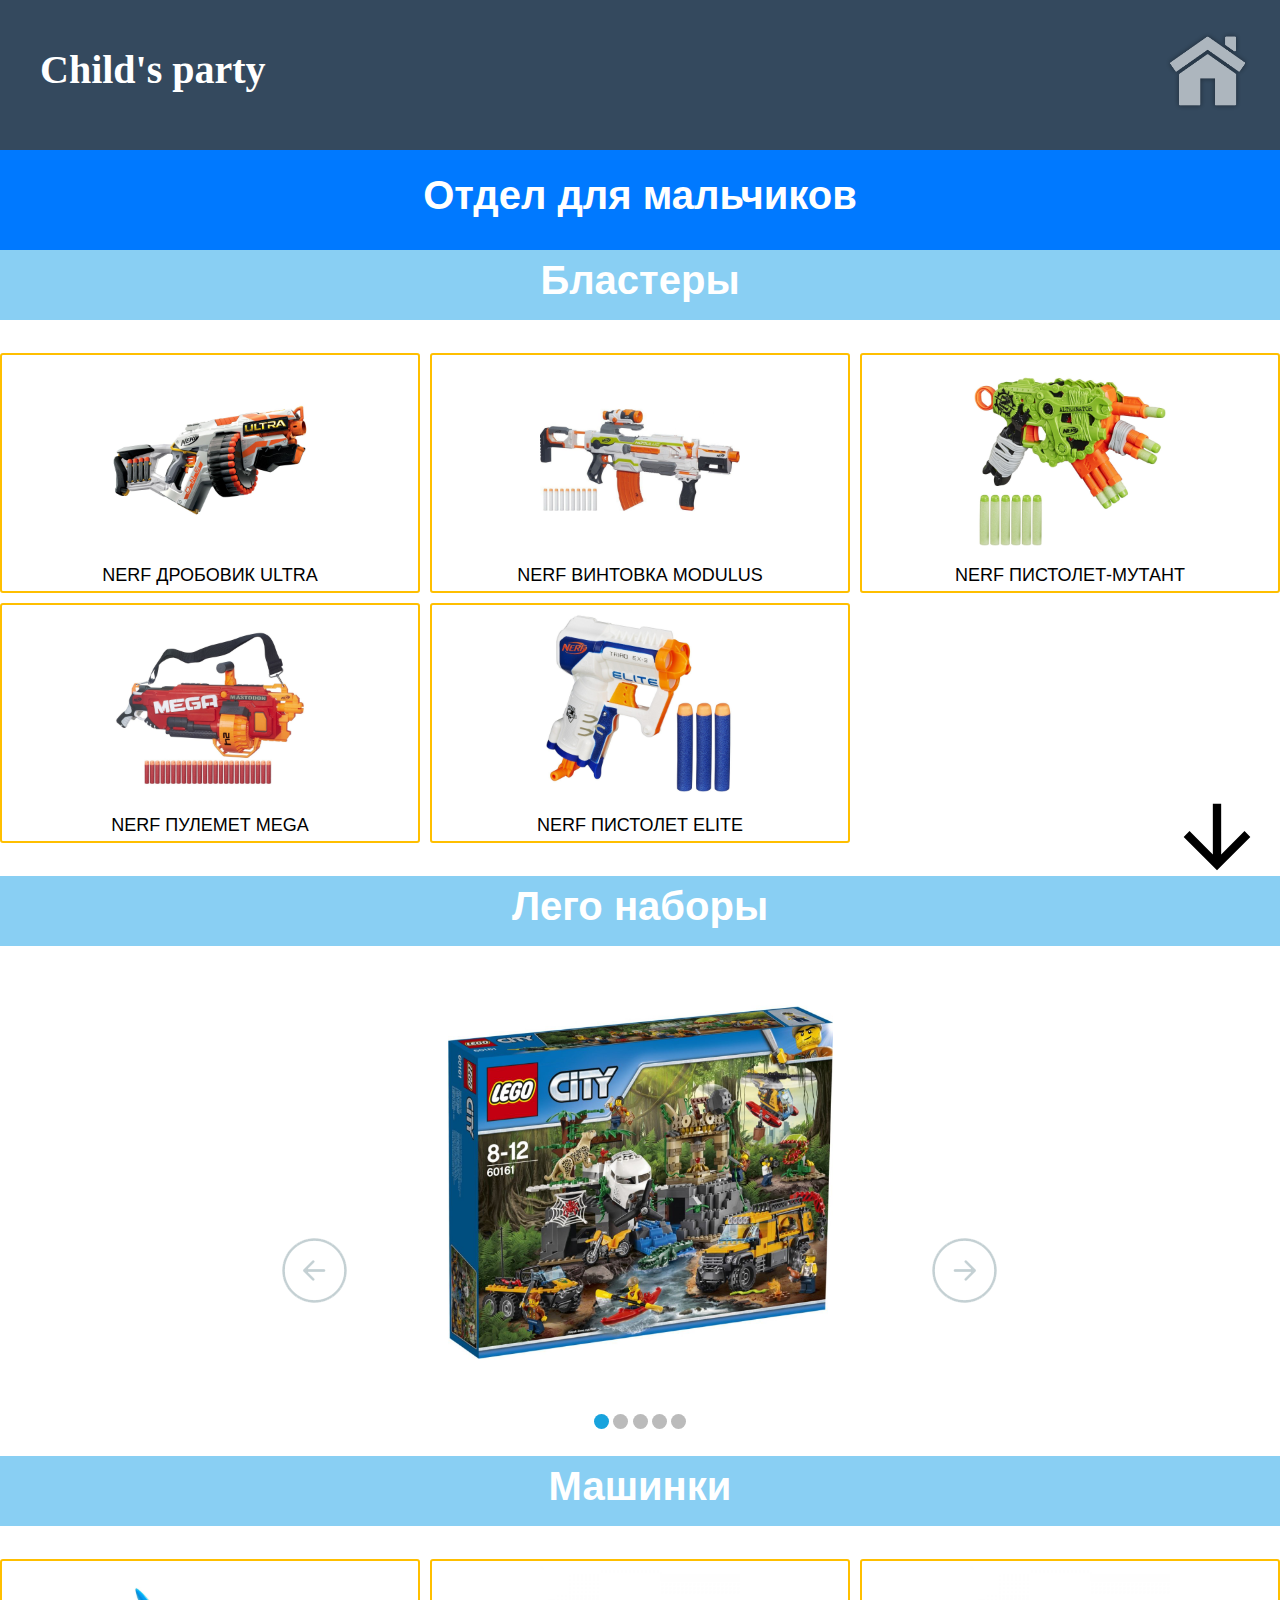
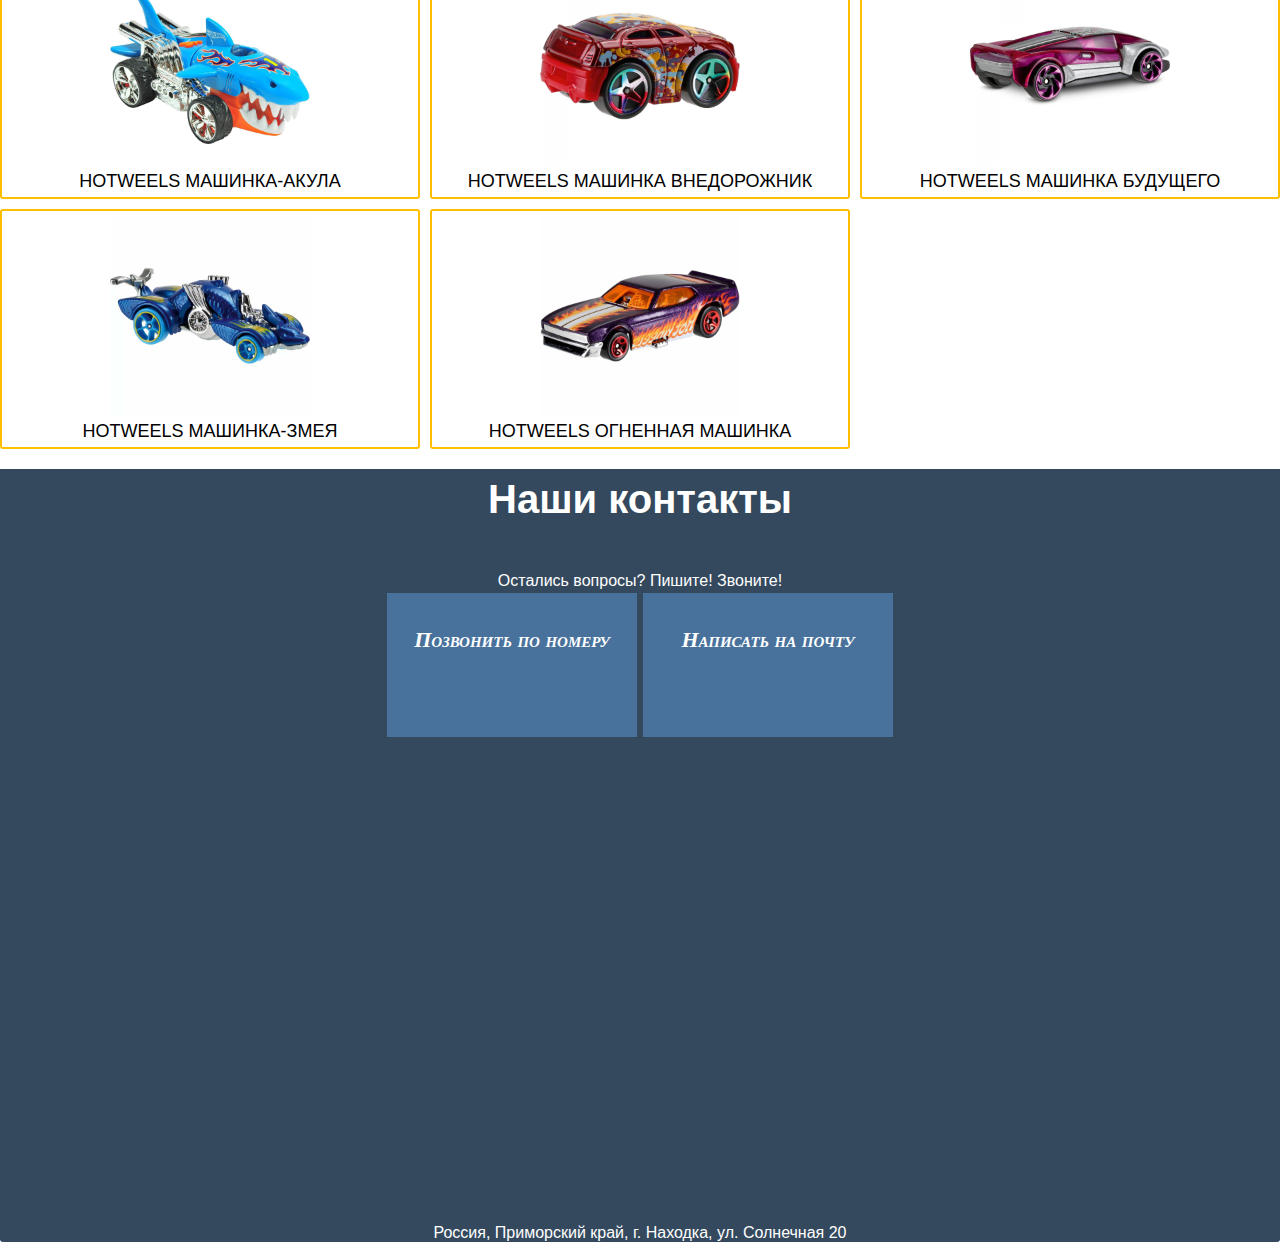
==== Man.html @ 234c5cb8 "Add files via upload" ====
<!DOCTYPE html> <!-- Тип документа для браузера -->
<html lang="rus"> <!-- самый главный тег -->
  <head> <!-- Вся техническая информация о странице-->
    <meta charset="utf-8"> <!-- Кодировка странциы-->
    <title> Магазин игрушек Child's party </title> <!-- Заголовок страницы -->
    <link rel="icon" type="image/png" href="https://png.pngtree.com/png-clipart/20190904/original/pngtree-color-overlay-png-image_4490293.jpg"><!--тег для фавикона с использованием  -->
    <link rel ="stylesheet" href="Man.css">
    <nav>
      <label class="logo">Child's party</label>
      <a href="index.html"><img id="back" src="img/goback.jpg" alt="back"></a>
    </nav>
  </head>
  <body> <!--Тело веб-страницы -->


<main>
  <a href="#Содерж"><svg id="backToTopButton" onclick="backToTop()" xmlns="http://www.w3.org/2000/svg"
      class="page-up" height="24" fill="#91D88" viewBox="0 -960 960 960" width="24">
      <path d="M440-160v-487L216-423l-56-57 320-320 320 320-56 57-224-224v487h-80Z"/></svg>
  </a>
  <h2 id="Category">
    Отдел для мальчиков
  </h2>
  <article>
    <section>
        <h2 id="Dolls">Бластеры</h2>
          <div class="container">
            <div class="image-container">
              <img src="img/shotgun.jpg" alt="Alt text">
              <figcaption>Nerf дробовик ultra</figcaption>
            </div>
            <div class="image-container">
              <img src="img/rifle.jpg" alt="Alt text">
              <figcaption>NERF Винтовка MODULUS</figcaption>
            </div>
            <div class="image-container">
              <img src="img/zombi.jpg" alt="Alt text">
              <figcaption>Nerf пистолет-мутант</figcaption>
            </div>
            <div class="image-container">
              <img src="img/mega.jpg" alt="Alt text">
              <figcaption>nerf пулемет mega</figcaption>
            </div>
            <div class="image-container">
              <img src="img/pistol.jpg" alt="Alt text">
              <figcaption>nerf пистолет elite</figcaption>
 </div>

 <!-- Повторяйте эту структуру для других картинок -->
</div>
    </section>
    <section>
    <h2>Лего наборы</h2><!--тег заголовка размера h2 и id дял якоря-->
    <div class="all1">
      <input checked type="radio" name="respond" id="desktop1">
        <article id="slider1">
            <input checked type="radio" name="slider1" id="switch11">
            <input type="radio" name="slider1" id="switch21">
            <input type="radio" name="slider1" id="switch31">
            <input type="radio" name="slider1" id="switch41">
            <input type="radio" name="slider1" id="switch51">
          <div id="slides1">
            <div id="overflow1">
              <div class="image1">
                <article><img src="img/lego1.jpg"></article>
                <article><img src="img/lego2.jpg"></article>
                <article><img src="img/lego3.jpg"></article>
                <article><img src="img/lego4.jpg"></article>
                <article><img src="img/lego5.jpg"></article>
              </div>
            </div>
          </div>
          <div id="controls1">
            <label for="switch11"></label>
            <label for="switch21"></label>
            <label for="switch31"></label>
            <label for="switch41"></label>
            <label for="switch51"></label>
          </div>
          <div id="active1">
            <label for="switch11"></label>
            <label for="switch21"></label>
            <label for="switch31"></label>
            <label for="switch41"></label>
            <label for="switch51"></label>
          </div>
        </article>
    </div>
    </section>
    <section>
    <h2>Машинки</h2><!--тег заголовка размера h2 и id дял якоря-->
      <div class="container">
        <div class="image-container">
          <img src="img/weel1.jpg" alt="Alt text">
          <figcaption>Hotweels машинка-акула</figcaption>
        </div>
        <div class="image-container">
          <img src="img/weel2.jpg" alt="Alt text">
          <figcaption>Hotweels машинка внедорожник</figcaption>
        </div>
        <div class="image-container">
          <img src="img/weel3.jpg" alt="Alt text">
          <figcaption>Hotweels машинка будущего</figcaption>
        </div>
        <div class="image-container">
          <img src="img/weel4.jpg" alt="Alt text">
          <figcaption>Hotweels машинка-змея</figcaption>
        </div>
        <div class="image-container">
          <img src="img/weel5.jpg" alt="Alt text">
          <figcaption>Hotweels огненная машинка</figcaption>
</div>

<!-- Повторяйте эту структуру для других картинок -->
</div>
    </section>
  </article>
</main>
    <footer><h2 id="Наши-контакты">Наши контакты</h2><!--тег заголовка размера h2 и id дял якоря-->
Остались вопросы? Пишите! Звоните!<br><!--тег для определения аббревиатуры и тег для переноса -->
<address ><a id="tel" href="tel:81947104620">Позвонить по номеру</a><br><!-- ссылка на номер телефона -->
<a id="mail"href="mailto:childrens-party@mail.ru">Написать на почту</a><br><!-- ссылка на почту -->
</address><br>
<iframe src="https://www.google.com/maps/embed?pb=!1m18!1m12!1m3!1d2460.0957995396384!2d132.90099033474206!3d42.83983495773879!2m3!1f0!2f0!3f0!3m2!1i1024!2i768!4f13.1!3m3!1m2!1s0x5fb11542bee66683%3A0x8ac1f5d9f1dd0a6e!2z0YPQuy4g0JrRg9C50LHRi9GI0LXQstCwLCAyMCwg0J3QsNGF0L7QtNC60LAsINCf0YDQuNC80L7RgNGB0LrQuNC5INC60YDQsNC5LCA2OTI5MTk!5e0!3m2!1sru!2sru!4v1701188196283!5m2!1sru!2sru" width="600" height="450" style="border:0;" allowfullscreen="" loading="lazy" referrerpolicy="no-referrer-when-downgrade"></iframe><br>
Россия, Приморский край, г. Находка, ул. Солнечная 20
  </footer>
  <script src="curs.js"></script>
  </body>
</html>
---- Man.css ----
@import url('https://fonts.google.com');
html{
  padding: 0;
  margin: 0;
  margin-top: 0px;
  font-family:'CirceRounded',Arial,sans-serif;
}


h1{
  font-size: 50px;
}
h2{
  text-align: center;
  font-size:40px;
  background-color: #89CFF3;
  color: white;
  height: 70px;
  line-height: 60px;
}

#Category{
  background-color: #0079FF;
  margin: 0;
  z-index: 10;
  height: 100px;
  line-height: 90px;
}
#Dolls{
  margin-top: 0;
}
#Наши-контакты{
  background: #34495e;
  margin-top: 0px;
}
nav {
  font-family: Montserrat;
  height:150px;
  width: 100%;
  background: #34495e;
  position: relative;
  z-index: 444
}
label.logo{
  font-size: 40px;
  font-weight: bold;
  color: white;
  left: 0;
  padding: 0 40px;
  line-height:140px;
}
article img{ /*размер изображений слайдера*/
	width: 70%;
  height:70%;
}

.container {
    display: grid;
    grid-template-columns: repeat(3, 1fr);
    grid-gap: 10px;
    font-size: 0; /* Убираем пробелы между картинками */
}

 .image-container {
    padding: 5px;
    border: 2px solid #FFBF00;
    text-align: center;
    border-radius: 3px;

 }
 .image-container:hover{
   transform: scale(1.03);
   transition: transform 1.3s ;
 }

 .container img {
    width: 200px;
    height: 200px;
 }

 figcaption {
    margin-top: 5px;
    font-size: 18px;
    text-transform: uppercase;
    font-family: 10px/14px 'Montserrat', Arial;
 }
 #back{
   position: absolute;
   height: 80px;
   right: 30px;
   opacity: 0.6;
   margin-top: 11px;
   color: white;
   top: 20px;
 }

#slider1 { /*положение слайдера*/
    position: relative;
	text-align: center;
    top: 10px;
}

#slider1{ /*центровка слайдера*/
	margin: 0 auto;
}

#slides1 article{ /*все изображения справа друг от доруга*/
	width: 20%;
	float: left;
}

#slides1 .image1{ /*устанавливает общий размер блока с изображениями*/
	width: 500%;
	line-height: 0;
}

#overflow1{ /*сркывает все, что находится за пределами этого блока*/
	width: 100%;
	overflow: hidden;
}


#desktop1:checked ~ #slider1{ /*размер всего слайдера*/
	max-width: 550px; /*максимальнная длинна*/

}

/*настройка переключения и положения для левой стрелки*/
/*если свич1-5 активны, то идет обращение к лейблу из блока с id контролс*/
#switch11:checked ~ #controls1 label:nth-child(5),
#switch21:checked ~ #controls1 label:nth-child(1),
#switch31:checked ~ #controls1 label:nth-child(2),
#switch41:checked ~ #controls1 label:nth-child(3),
#switch51:checked ~ #controls1 label:nth-child(4){
	background: url('img/prev1.png') no-repeat; /*заливка фона картинкой без повторений*/
	float: left;
	margin: 0 0 0 -84px; /*сдвиг влево*/
	display: block;
	height: 68px;
	width: 68px;
}

/*настройка переключения и положения для правой стрелки*/
#switch11:checked ~ #controls1 label:nth-child(2),
#switch21:checked ~ #controls1 label:nth-child(3),
#switch31:checked ~ #controls1 label:nth-child(4),
#switch41:checked ~ #controls1 label:nth-child(5),
#switch51:checked ~ #controls1 label:nth-child(1){
	background: url('img/next1.png') no-repeat; /*заливка фона картинкой без повторений*/
	float: right;
	margin: 0 -84px 0 0; /*сдвиг вправо*/
	display: block;
	height: 68px;
	width: 68px;
}

.all1 input{ /*скрывает стандартные инпуты (чекбоксы) на странице*/
	display: none;
}

/*позиция изображения при активации переключателя*/
#switch11:checked ~ #slides1 .image1{
	margin-left: 0;
}

#switch21:checked ~ #slides1 .image1{
	margin-left: -100%;
}

#switch31:checked ~ #slides1 .image1{
	margin-left: -200%;
}

#switch41:checked ~ #slides1 .image1{
	margin-left: -300%;
}

#switch51:checked ~ #slides1 .image1{
	margin-left: -400%;
}

#controls1{ /*положение блока всех управляющих элементов*/
	margin: -25% 0 0 0;
	width: 100%;
	height: 50px;
}

#active1 label{ /*стиль отдельного переключателя*/
	border-radius: 10px; /*скругление углов*/
	display: inline-block; /*расположение в строку*/
	width: 15px;
	height: 15px;
	background: #bbb;
}

#active1{ /*расположение блока с переключателями*/
	margin: 23% 0 0;
	text-align: center;
}

#active1 label:hover{ /*поведение чекбокса при наведении*/
	background: #76c8ff;
	border-color: #777 !important; /*выполнение в любом случае*/
}

/*цвет активного лейбла при активации чекбокса*/
#switch11:checked ~ #active1 label:nth-child(1),
#switch21:checked ~ #active1 label:nth-child(2),
#switch31:checked ~ #active1 label:nth-child(3),
#switch41:checked ~ #active1 label:nth-child(4),
#switch51:checked ~ #active1 label:nth-child(5){
	background: #18a3dd;
	border-color: #18a3dd !important;
}

#slides1 .image1{ /*анимация пролистывания изображений*/
	transition: all 800ms cubic-bezier(0.770, 0.000, 0.175, 1.000);
}

#controls1 label:hover{ /*прозрачность стрелок при наведении*/
	opacity: 0.6;
}

#controls1 label{ /*прозрачность стрелок при отводе курсора*/
	transition: opacity 0.2s ease-out;
}






footer{
  background: #34495e;
  color: white;
  border-radius: 3px;

  position: relative;
  text-align: center;
  top: 20px;
  margin-left: auto;
  margin-right: auto;
  justify-content: center;
}
address{
  font: italic small-caps bold 22px/2 cursive;
  position: relative ;

  outline: none;
  display: inline-flex;
  color:white;
  background: #48729c;
  padding: 0px;
  margin-bottom: 30px;
  height: 150px;
}
#mail:hover,#tel:hover{
  background: linear-gradient(to bottom right, #a8c0ff, #3f2b96);
  transform: scale(1.05);
  transition: transform 1.3s;
}
#tel{
  color: white;
  text-decoration: none;
  position: static;

  border-style: solid;
  border-color: #34495e;
  padding: 25px;
  width:200PX;
}
#mail{
  color: white;
  text-decoration: none;
  width:200px;
  position: static;
  padding:25px;

  border-style: solid;
  border-color: #34495e;
  justify-content: center;
}
iframe{

}
body{
  margin:0;
}
blockquote{
  font-size:35px;
  text-align: center;
  padding-bottom: : 550px;
  margin:0;
}

h3{
  font-size: 26px;
  text-align: center;
}
.page-up{
  position: fixed;
  right: 0;
  transform: rotate(180deg);
  bottom: 0;
  width: 100px;
  height: 100px;
  margin: 0 13px 13px 0;
  animation: jump 2.5s infinite;
  z-index: 111111111;
}

@keyframes jump {
  0%,
  20%,
  50%,
  80%,
  100% {
    transform: translateY(0);
  }

  40% {
    transform: translateY(13px);
  }

  60%{
    transform: translateY(5px);
  }
}
@media screen and (max-width: 700px) {
  iframe{
    width:450px;
  }

  div .image-container{
    width:150px;
    height:200px;
  }
  .image-container img{
    width:150px;
    height: 150px;
  }
  figcaption{
    font-size: 14px;
  }
}
@media screen and (max-width: 450px) {
  iframe{
    width:300px;
    height: 200px;
  }

  div .image-container{
    width:90px;
    height:150px;
  }
  .image-container img{
    width:90px;
    height: 90px;
  }
  figcaption{
    font-size: 11px;
  }

  h2{
    font-size: 24px;
  }
  .all1{
    width:45%;
    height:45%;
    margin-left: auto;
    margin-right: auto;
  }
  label.logo{
    padding-left: 10px;
    font-size: 34px;
    line-height: 140px;
  }
  #tel,#mail{
    font-size: 18px;
    height: 50px;
    width: 100px;
    line-height: 25px;
  }
  address{
    height: 105px;
  }
}
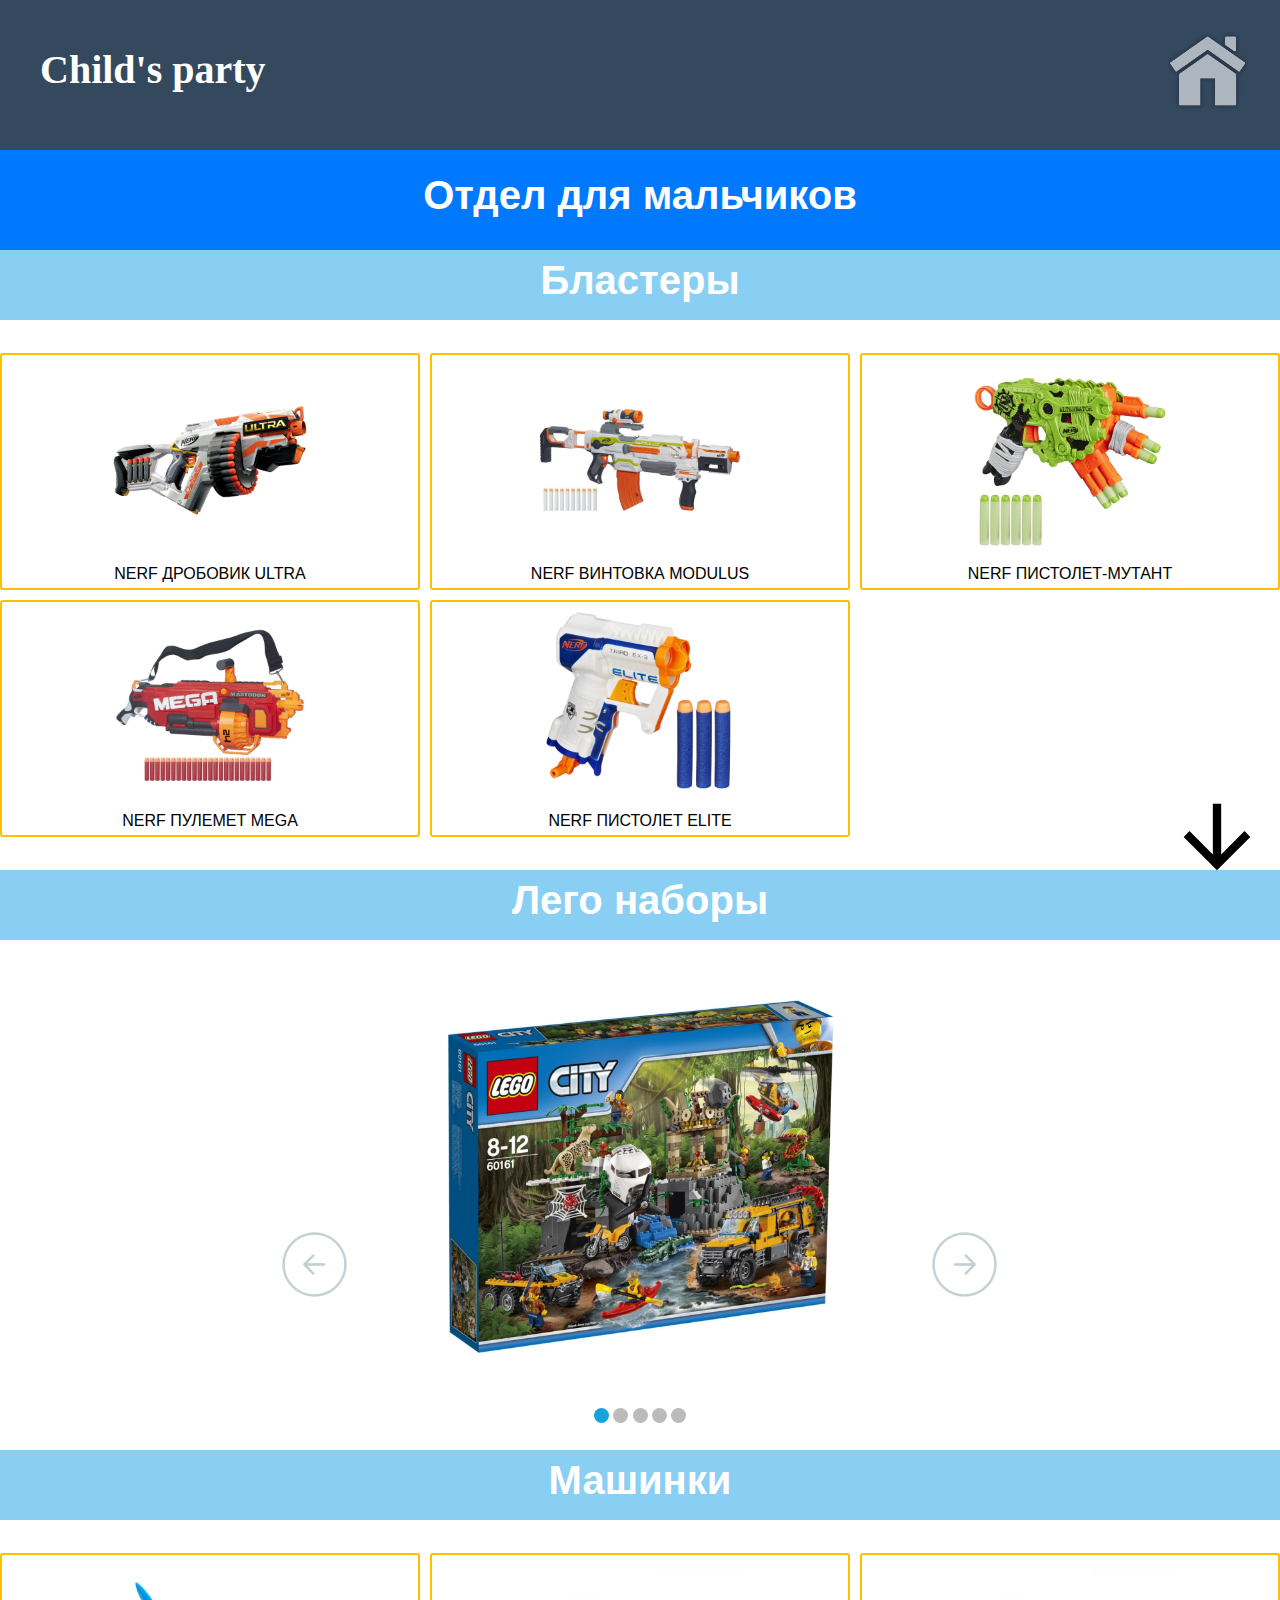
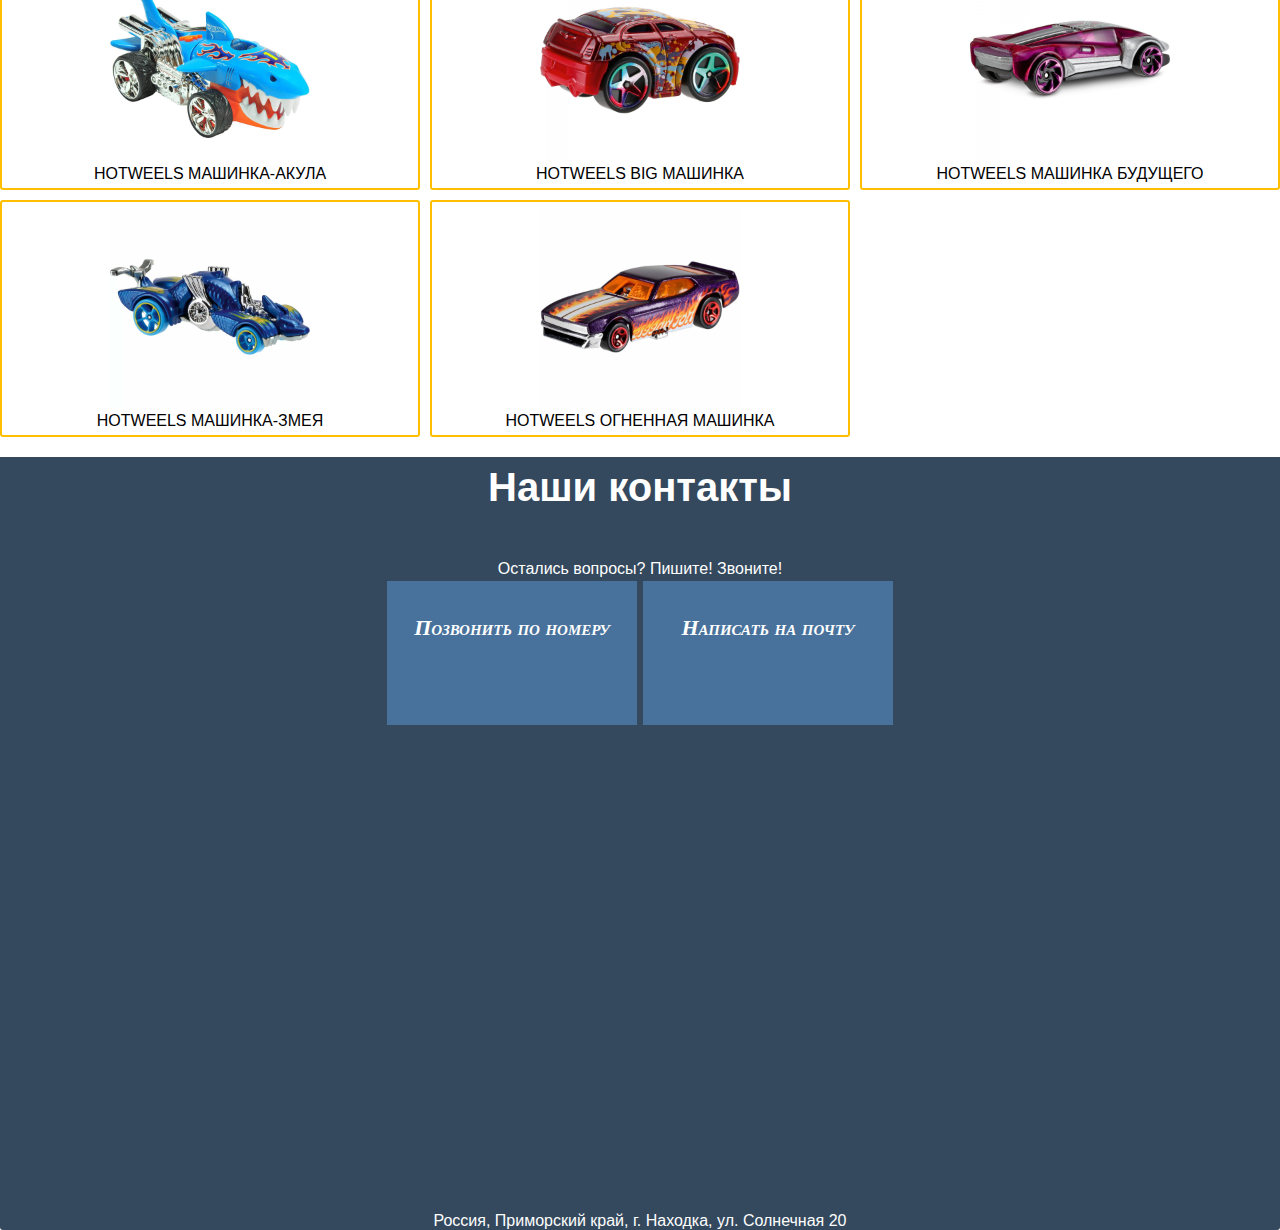
==== commit b640fedb: "Update Man.html" ====
--- a/Man.html
+++ b/Man.html
@@ -96,7 +96,7 @@
         </div>
         <div class="image-container">
           <img src="img/weel2.jpg" alt="Alt text">
-          <figcaption>Hotweels машинка внедорожник</figcaption>
+          <figcaption>Hotweels big машинка</figcaption>
         </div>
         <div class="image-container">
           <img src="img/weel3.jpg" alt="Alt text">
--- a/Man.css
+++ b/Man.css
@@ -80,9 +80,9 @@
 
  figcaption {
     margin-top: 5px;
-    font-size: 18px;
+    font-size: 16px;
     text-transform: uppercase;
-    font-family: 10px/14px 'Montserrat', Arial;
+    font-family: 'Montserrat', Arial;
  }
  #back{
    position: absolute;
